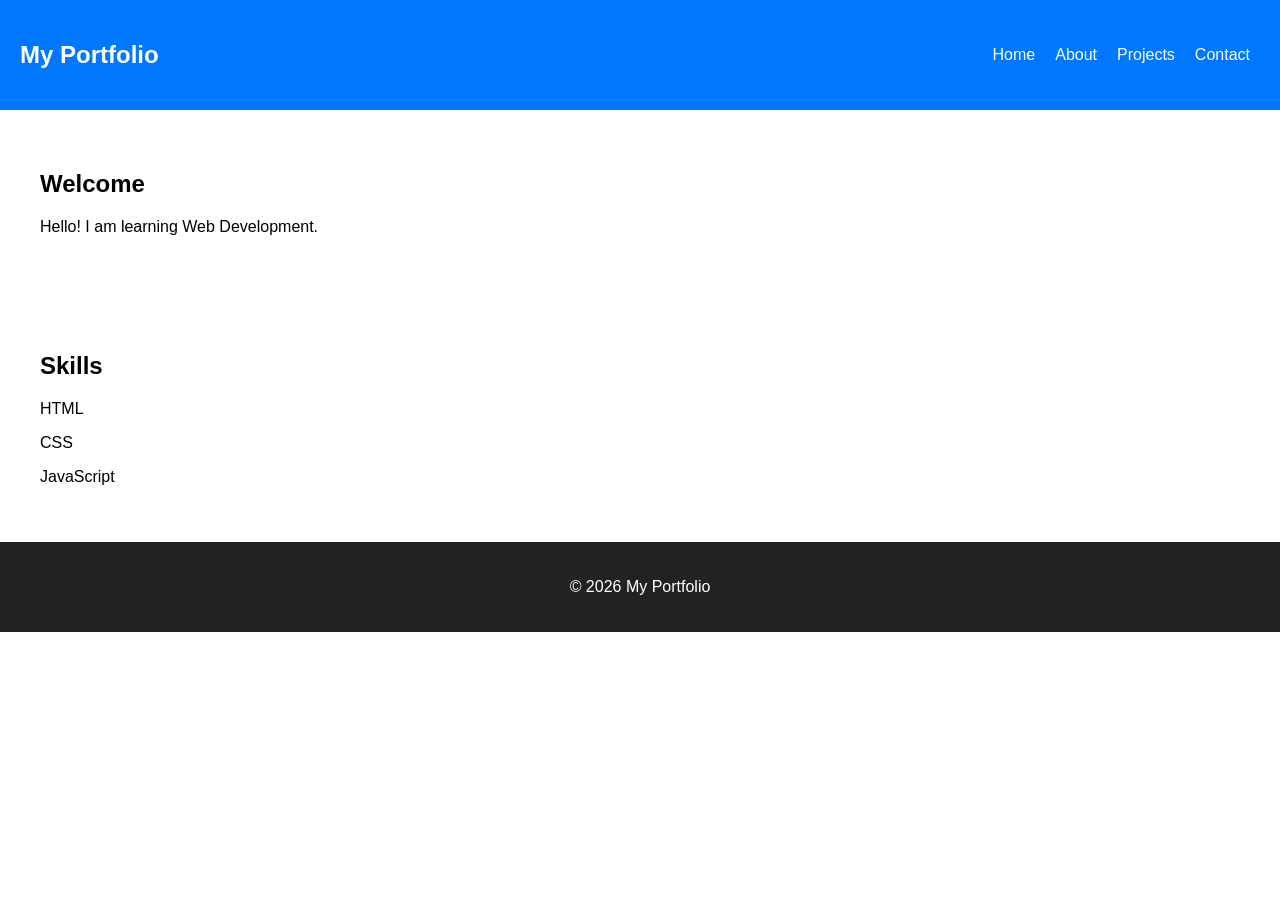
==== index.html @ fc78162b "Add files via upload" ====
<!DOCTYPE html>
<html lang="en">

<head>
    <meta charset="UTF-8">
    <meta name="viewport" content="width=device-width, initial-scale=1.0">
    <meta name="description" content="Personal Portfolio">
    <title>My Portfolio</title>
    <link rel="stylesheet" href="style.css">
</head>

<body>

<header>
    <nav>
        <h1>My Portfolio</h1>

        <ul>
            <li><a href="index.html">Home</a></li>
            <li><a href="about.html">About</a></li>
            <li><a href="projects.html">Projects</a></li>
            <li><a href="contact.html">Contact</a></li>
        </ul>
    </nav>
</header>

<main>

<section>
    <h2>Welcome</h2>
    <p>Hello! I am learning Web Development.</p>
</section>

<section>
    <h2>Skills</h2>

    <article>
        <p>HTML</p>
        <p>CSS</p>
        <p>JavaScript</p>
    </article>

</section>

</main>

<footer>
    <p>© 2026 My Portfolio</p>
</footer>

</body>
</html>
---- style.css ----
body{
    font-family: Arial;
    margin:0;
    padding:0;
}

header{
    background:#0077ff;
    color:white;
    padding:20px;
}

nav{
    display:flex;
    justify-content:space-between;
    align-items:center;
}

ul{
    display:flex;
    list-style:none;
}

li{
    margin:10px;
}

a{
    color:white;
    text-decoration:none;
}

section{
    padding:40px;
}

footer{
    background:#222;
    color:white;
    text-align:center;
    padding:20px;
}

@media(max-width:768px){

nav{
    flex-direction:column;
}

ul{
    flex-direction:column;
}

}
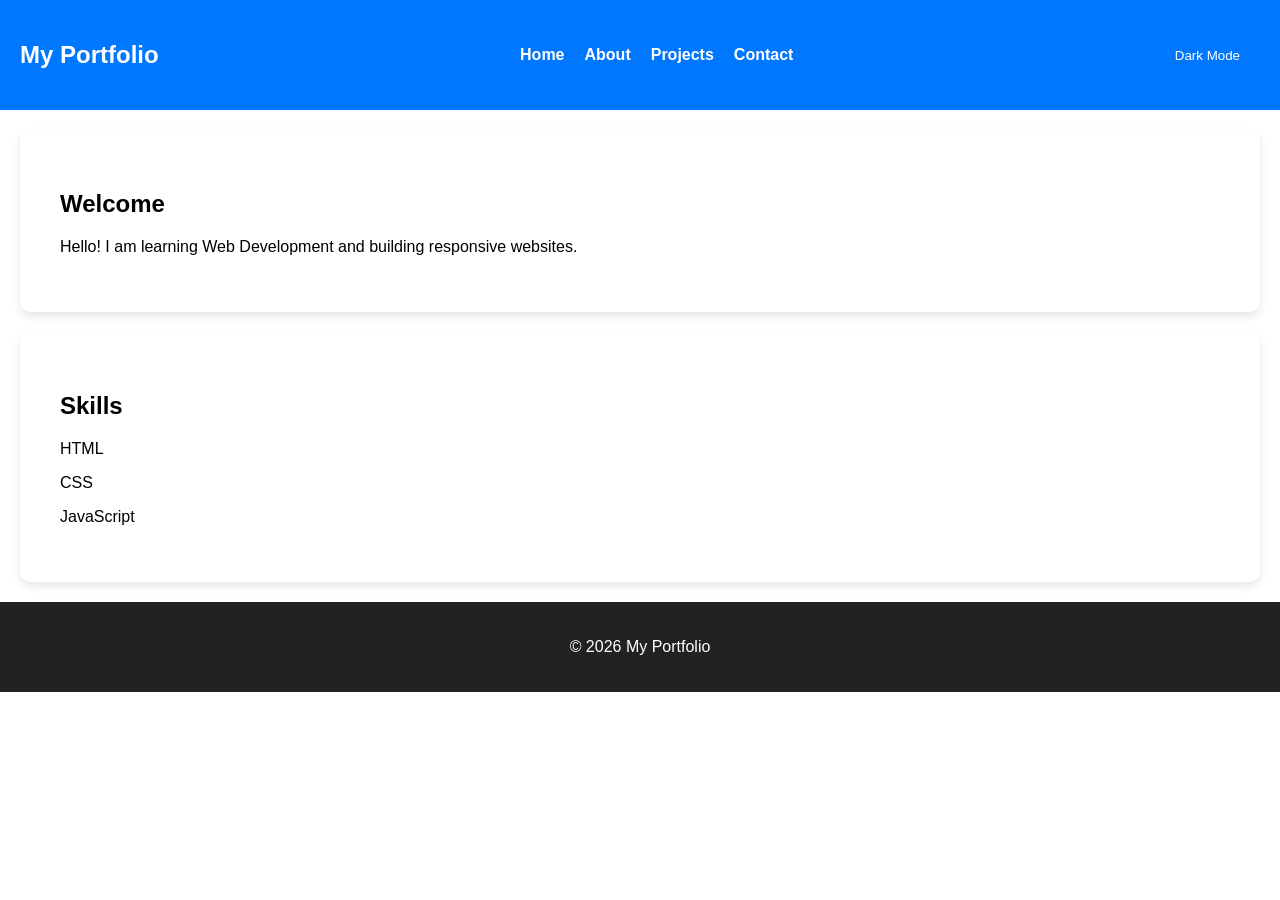
==== commit ea74c438: "Add files via upload" ====
--- a/index.html
+++ b/index.html
@@ -4,7 +4,6 @@
 <head>
     <meta charset="UTF-8">
     <meta name="viewport" content="width=device-width, initial-scale=1.0">
-    <meta name="description" content="Personal Portfolio">
     <title>My Portfolio</title>
     <link rel="stylesheet" href="style.css">
 </head>
@@ -12,7 +11,9 @@
 <body>
 
 <header>
+
     <nav>
+
         <h1>My Portfolio</h1>
 
         <ul>
@@ -21,26 +22,36 @@
             <li><a href="projects.html">Projects</a></li>
             <li><a href="contact.html">Contact</a></li>
         </ul>
+
+        <button onclick="toggleMode()">Dark Mode</button>
+
     </nav>
+
 </header>
 
 <main>
 
-<section>
-    <h2>Welcome</h2>
-    <p>Hello! I am learning Web Development.</p>
-</section>
+    <section>
 
-<section>
-    <h2>Skills</h2>
+        <h2>Welcome</h2>
 
-    <article>
-        <p>HTML</p>
-        <p>CSS</p>
-        <p>JavaScript</p>
-    </article>
+        <p>
+            Hello! I am learning Web Development and building responsive websites.
+        </p>
 
-</section>
+    </section>
+
+    <section>
+
+        <h2>Skills</h2>
+
+        <article>
+            <p>HTML</p>
+            <p>CSS</p>
+            <p>JavaScript</p>
+        </article>
+
+    </section>
 
 </main>
 
@@ -48,5 +59,7 @@
     <p>© 2026 My Portfolio</p>
 </footer>
 
+<script src="script.js"></script>
+
 </body>
 </html>
--- a/style.css
+++ b/style.css
@@ -1,8 +1,24 @@
+:root{
+    --bg:white;
+    --text:black;
+    --card:white;
+}
+
+.dark-mode{
+    --bg:#111;
+    --text:white;
+    --card:#222;
+}
+
 body{
-    font-family: Arial;
+    font-family:Arial, sans-serif;
     margin:0;
     padding:0;
+    background:var(--bg);
+    color:var(--text);
 }
+
+/* Header */
 
 header{
     background:#0077ff;
@@ -10,15 +26,19 @@
     padding:20px;
 }
 
+/* Navigation */
+
 nav{
     display:flex;
     justify-content:space-between;
     align-items:center;
+    flex-wrap:wrap;
 }
 
 ul{
     display:flex;
     list-style:none;
+    padding:0;
 }
 
 li{
@@ -28,11 +48,67 @@
 a{
     color:white;
     text-decoration:none;
+    font-weight:bold;
 }
+
+a:hover{
+    color:yellow;
+}
+
+/* Sections */
 
 section{
     padding:40px;
+    margin:20px;
+    background:var(--card);
+    border-radius:10px;
+    box-shadow:0 4px 8px rgba(0,0,0,0.1);
+    transition:0.3s;
 }
+
+section:hover{
+    transform:translateY(-5px);
+}
+
+/* Projects Grid */
+
+.projects-container{
+    display:grid;
+    grid-template-columns:repeat(auto-fit, minmax(250px,1fr));
+    gap:20px;
+}
+
+/* Form */
+
+form{
+    display:flex;
+    flex-direction:column;
+    gap:15px;
+}
+
+input,
+textarea{
+    padding:10px;
+    border:1px solid #ccc;
+    border-radius:5px;
+}
+
+/* Buttons */
+
+button{
+    background:#0077ff;
+    color:white;
+    border:none;
+    padding:10px 20px;
+    border-radius:5px;
+    cursor:pointer;
+}
+
+button:hover{
+    background:#0055cc;
+}
+
+/* Footer */
 
 footer{
     background:#222;
@@ -41,14 +117,21 @@
     padding:20px;
 }
 
+/* Responsive */
+
 @media(max-width:768px){
 
-nav{
-    flex-direction:column;
-}
+    nav{
+        flex-direction:column;
+    }
 
-ul{
-    flex-direction:column;
-}
+    ul{
+        flex-direction:column;
+        align-items:center;
+    }
 
+    section{
+        margin:10px;
+        padding:20px;
+    }
 }
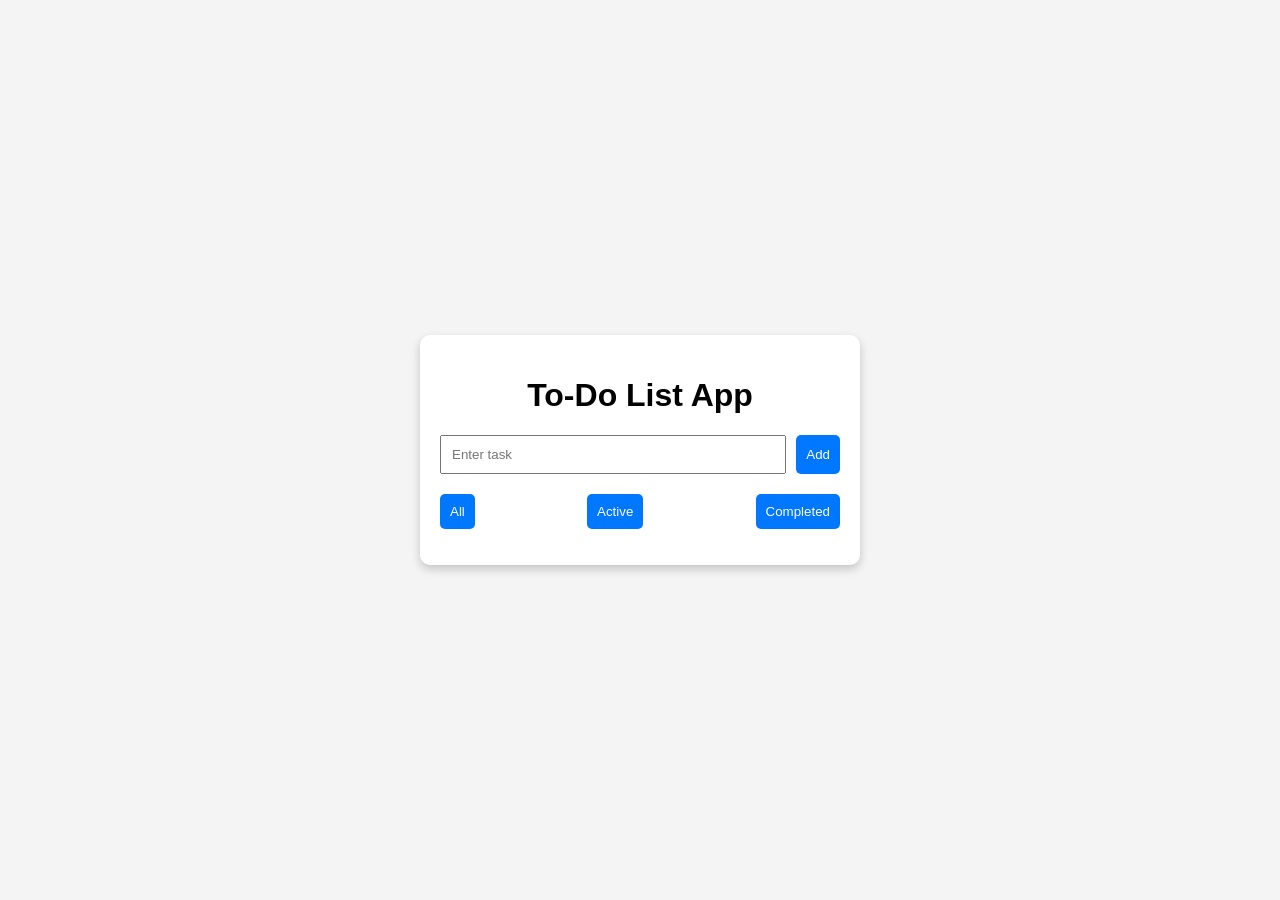
==== commit bacb135e: "Add files via upload" ====
--- a/index.html
+++ b/index.html
@@ -4,60 +4,40 @@
 <head>
     <meta charset="UTF-8">
     <meta name="viewport" content="width=device-width, initial-scale=1.0">
-    <title>My Portfolio</title>
+    <title>To-Do App</title>
+
     <link rel="stylesheet" href="style.css">
 </head>
 
 <body>
 
-<header>
+<div class="container">
 
-    <nav>
+    <h1>To-Do List App</h1>
 
-        <h1>My Portfolio</h1>
+    <div class="input-section">
 
-        <ul>
-            <li><a href="index.html">Home</a></li>
-            <li><a href="about.html">About</a></li>
-            <li><a href="projects.html">Projects</a></li>
-            <li><a href="contact.html">Contact</a></li>
-        </ul>
+        <input type="text"
+               id="taskInput"
+               placeholder="Enter task">
 
-        <button onclick="toggleMode()">Dark Mode</button>
+        <button id="addBtn">Add</button>
 
-    </nav>
+    </div>
 
-</header>
+    <div class="filter-buttons">
 
-<main>
+        <button onclick="filterTasks('all')">All</button>
 
-    <section>
+        <button onclick="filterTasks('active')">Active</button>
 
-        <h2>Welcome</h2>
+        <button onclick="filterTasks('completed')">Completed</button>
 
-        <p>
-            Hello! I am learning Web Development and building responsive websites.
-        </p>
+    </div>
 
-    </section>
+    <ul id="taskList"></ul>
 
-    <section>
-
-        <h2>Skills</h2>
-
-        <article>
-            <p>HTML</p>
-            <p>CSS</p>
-            <p>JavaScript</p>
-        </article>
-
-    </section>
-
-</main>
-
-<footer>
-    <p>© 2026 My Portfolio</p>
-</footer>
+</div>
 
 <script src="script.js"></script>
 
--- a/style.css
+++ b/style.css
@@ -1,137 +1,90 @@
-:root{
-    --bg:white;
-    --text:black;
-    --card:white;
+body{
+    font-family:Arial, sans-serif;
+    background:#f4f4f4;
+    display:flex;
+    justify-content:center;
+    align-items:center;
+    height:100vh;
+    margin:0;
 }
 
-.dark-mode{
-    --bg:#111;
-    --text:white;
-    --card:#222;
+.container{
+    background:white;
+    padding:20px;
+    width:400px;
+    border-radius:10px;
+    box-shadow:0 4px 10px rgba(0,0,0,0.2);
 }
 
-body{
-    font-family:Arial, sans-serif;
-    margin:0;
-    padding:0;
-    background:var(--bg);
-    color:var(--text);
+h1{
+    text-align:center;
 }
 
-/* Header */
+.input-section{
+    display:flex;
+    gap:10px;
+}
 
-header{
+input{
+    flex:1;
+    padding:10px;
+}
+
+button{
+    padding:10px;
+    border:none;
     background:#0077ff;
     color:white;
-    padding:20px;
-}
-
-/* Navigation */
-
-nav{
-    display:flex;
-    justify-content:space-between;
-    align-items:center;
-    flex-wrap:wrap;
-}
-
-ul{
-    display:flex;
-    list-style:none;
-    padding:0;
-}
-
-li{
-    margin:10px;
-}
-
-a{
-    color:white;
-    text-decoration:none;
-    font-weight:bold;
-}
-
-a:hover{
-    color:yellow;
-}
-
-/* Sections */
-
-section{
-    padding:40px;
-    margin:20px;
-    background:var(--card);
-    border-radius:10px;
-    box-shadow:0 4px 8px rgba(0,0,0,0.1);
-    transition:0.3s;
-}
-
-section:hover{
-    transform:translateY(-5px);
-}
-
-/* Projects Grid */
-
-.projects-container{
-    display:grid;
-    grid-template-columns:repeat(auto-fit, minmax(250px,1fr));
-    gap:20px;
-}
-
-/* Form */
-
-form{
-    display:flex;
-    flex-direction:column;
-    gap:15px;
-}
-
-input,
-textarea{
-    padding:10px;
-    border:1px solid #ccc;
+    cursor:pointer;
     border-radius:5px;
-}
-
-/* Buttons */
-
-button{
-    background:#0077ff;
-    color:white;
-    border:none;
-    padding:10px 20px;
-    border-radius:5px;
-    cursor:pointer;
 }
 
 button:hover{
     background:#0055cc;
 }
 
-/* Footer */
-
-footer{
-    background:#222;
-    color:white;
-    text-align:center;
-    padding:20px;
+ul{
+    list-style:none;
+    padding:0;
 }
 
-/* Responsive */
+li{
+    background:#eee;
+    margin-top:10px;
+    padding:10px;
+    display:flex;
+    justify-content:space-between;
+    align-items:center;
+    border-radius:5px;
+}
 
-@media(max-width:768px){
+.completed{
+    text-decoration:line-through;
+    opacity:0.6;
+}
 
-    nav{
+.filter-buttons{
+    margin-top:20px;
+    display:flex;
+    justify-content:space-between;
+}
+
+.task-buttons button{
+    margin-left:5px;
+}
+
+@media(max-width:500px){
+
+    .container{
+        width:90%;
+    }
+
+    .input-section{
         flex-direction:column;
     }
 
-    ul{
+    .filter-buttons{
         flex-direction:column;
-        align-items:center;
-    }
-
-    section{
-        margin:10px;
-        padding:20px;
+        gap:10px;
     }
 }
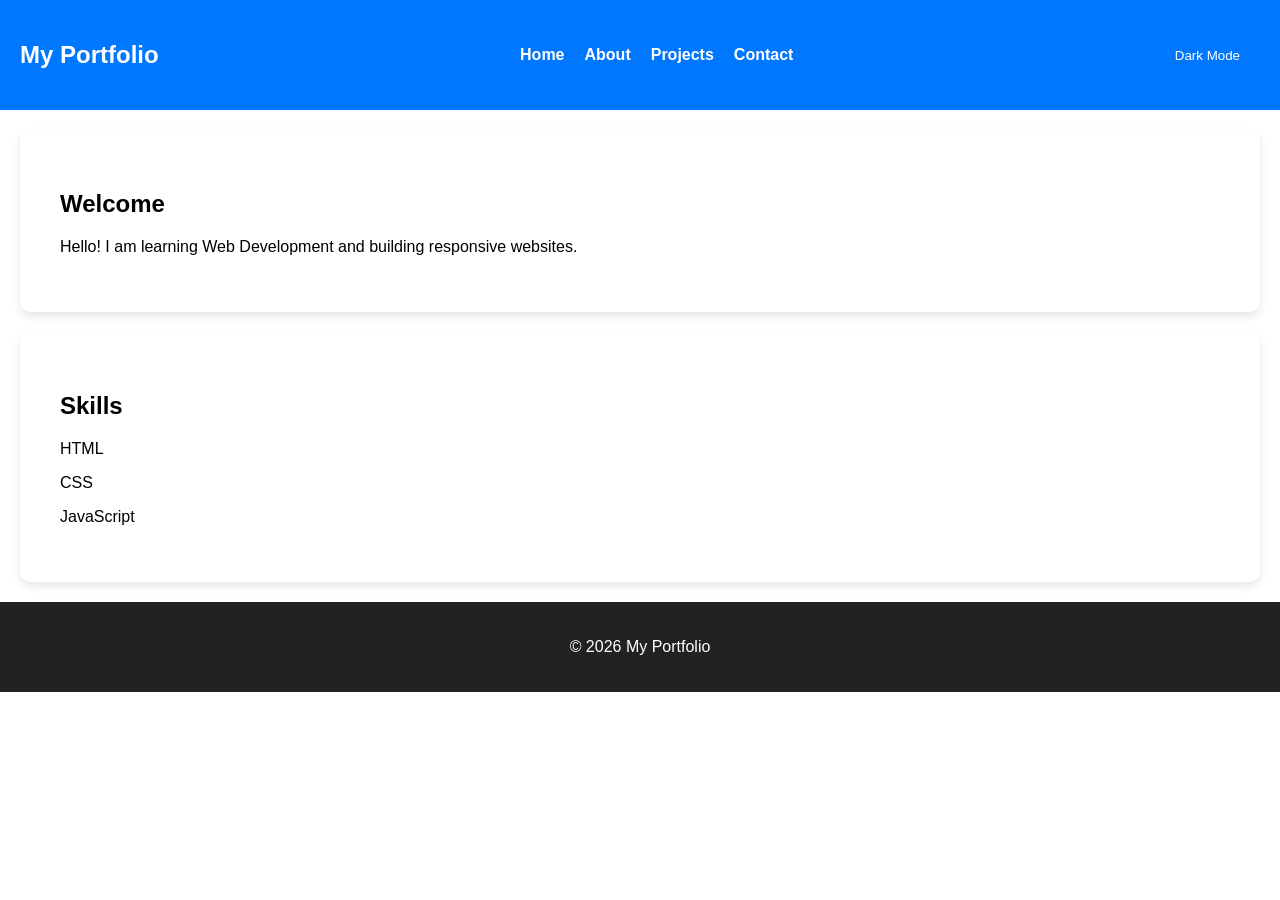
==== commit 6f60abbb: "Add files via upload" ====
--- a/index.html
+++ b/index.html
@@ -4,40 +4,60 @@
 <head>
     <meta charset="UTF-8">
     <meta name="viewport" content="width=device-width, initial-scale=1.0">
-    <title>To-Do App</title>
-
+    <title>My Portfolio</title>
     <link rel="stylesheet" href="style.css">
 </head>
 
 <body>
 
-<div class="container">
+<header>
 
-    <h1>To-Do List App</h1>
+    <nav>
 
-    <div class="input-section">
+        <h1>My Portfolio</h1>
 
-        <input type="text"
-               id="taskInput"
-               placeholder="Enter task">
+        <ul>
+            <li><a href="index.html">Home</a></li>
+            <li><a href="about.html">About</a></li>
+            <li><a href="projects.html">Projects</a></li>
+            <li><a href="contact.html">Contact</a></li>
+        </ul>
 
-        <button id="addBtn">Add</button>
+        <button onclick="toggleMode()">Dark Mode</button>
 
-    </div>
+    </nav>
 
-    <div class="filter-buttons">
+</header>
 
-        <button onclick="filterTasks('all')">All</button>
+<main>
 
-        <button onclick="filterTasks('active')">Active</button>
+    <section>
 
-        <button onclick="filterTasks('completed')">Completed</button>
+        <h2>Welcome</h2>
 
-    </div>
+        <p>
+            Hello! I am learning Web Development and building responsive websites.
+        </p>
 
-    <ul id="taskList"></ul>
+    </section>
 
-</div>
+    <section>
+
+        <h2>Skills</h2>
+
+        <article>
+            <p>HTML</p>
+            <p>CSS</p>
+            <p>JavaScript</p>
+        </article>
+
+    </section>
+
+</main>
+
+<footer>
+    <p>© 2026 My Portfolio</p>
+</footer>
 
 <script src="script.js"></script>
 
--- a/style.css
+++ b/style.css
@@ -1,90 +1,137 @@
+:root{
+    --bg:white;
+    --text:black;
+    --card:white;
+}
+
+.dark-mode{
+    --bg:#111;
+    --text:white;
+    --card:#222;
+}
+
 body{
     font-family:Arial, sans-serif;
-    background:#f4f4f4;
-    display:flex;
-    justify-content:center;
-    align-items:center;
-    height:100vh;
     margin:0;
+    padding:0;
+    background:var(--bg);
+    color:var(--text);
 }
 
-.container{
-    background:white;
+/* Header */
+
+header{
+    background:#0077ff;
+    color:white;
     padding:20px;
-    width:400px;
-    border-radius:10px;
-    box-shadow:0 4px 10px rgba(0,0,0,0.2);
 }
 
-h1{
-    text-align:center;
+/* Navigation */
+
+nav{
+    display:flex;
+    justify-content:space-between;
+    align-items:center;
+    flex-wrap:wrap;
 }
 
-.input-section{
+ul{
     display:flex;
-    gap:10px;
+    list-style:none;
+    padding:0;
 }
 
-input{
-    flex:1;
-    padding:10px;
+li{
+    margin:10px;
 }
 
+a{
+    color:white;
+    text-decoration:none;
+    font-weight:bold;
+}
+
+a:hover{
+    color:yellow;
+}
+
+/* Sections */
+
+section{
+    padding:40px;
+    margin:20px;
+    background:var(--card);
+    border-radius:10px;
+    box-shadow:0 4px 8px rgba(0,0,0,0.1);
+    transition:0.3s;
+}
+
+section:hover{
+    transform:translateY(-5px);
+}
+
+/* Projects Grid */
+
+.projects-container{
+    display:grid;
+    grid-template-columns:repeat(auto-fit, minmax(250px,1fr));
+    gap:20px;
+}
+
+/* Form */
+
+form{
+    display:flex;
+    flex-direction:column;
+    gap:15px;
+}
+
+input,
+textarea{
+    padding:10px;
+    border:1px solid #ccc;
+    border-radius:5px;
+}
+
+/* Buttons */
+
 button{
-    padding:10px;
-    border:none;
     background:#0077ff;
     color:white;
+    border:none;
+    padding:10px 20px;
+    border-radius:5px;
     cursor:pointer;
-    border-radius:5px;
 }
 
 button:hover{
     background:#0055cc;
 }
 
-ul{
-    list-style:none;
-    padding:0;
+/* Footer */
+
+footer{
+    background:#222;
+    color:white;
+    text-align:center;
+    padding:20px;
 }
 
-li{
-    background:#eee;
-    margin-top:10px;
-    padding:10px;
-    display:flex;
-    justify-content:space-between;
-    align-items:center;
-    border-radius:5px;
-}
+/* Responsive */
 
-.completed{
-    text-decoration:line-through;
-    opacity:0.6;
-}
+@media(max-width:768px){
 
-.filter-buttons{
-    margin-top:20px;
-    display:flex;
-    justify-content:space-between;
-}
-
-.task-buttons button{
-    margin-left:5px;
-}
-
-@media(max-width:500px){
-
-    .container{
-        width:90%;
-    }
-
-    .input-section{
+    nav{
         flex-direction:column;
     }
 
-    .filter-buttons{
+    ul{
         flex-direction:column;
-        gap:10px;
+        align-items:center;
+    }
+
+    section{
+        margin:10px;
+        padding:20px;
     }
 }
